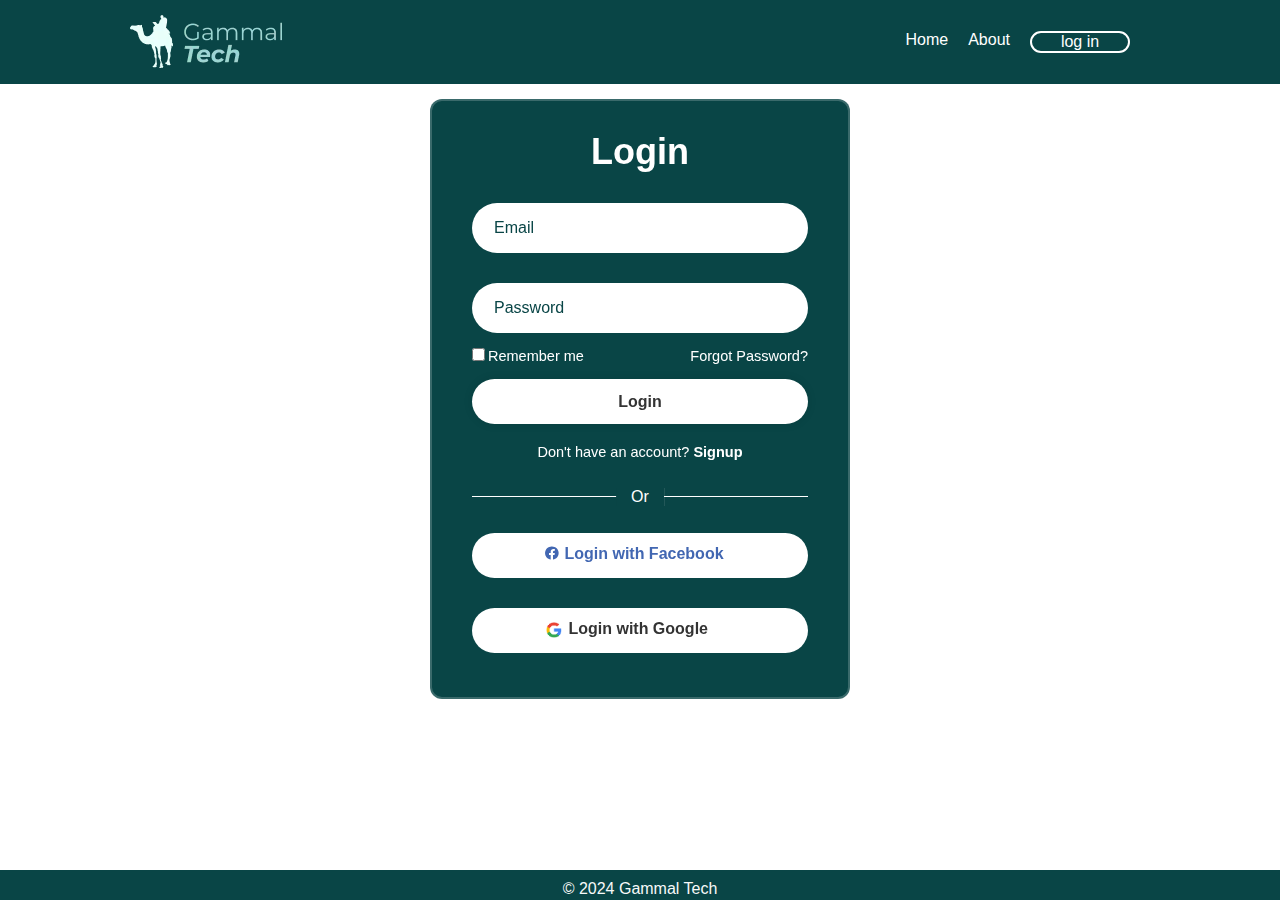
==== Gammal Proj/login/login.html @ 4a8eef0c "Add files via upload" ====
<html>
    <head>
        <title>Login Page | Gammal Tech Exam</title>
        <link rel="stylesheet" href = "style.css">
        <link href='https://unpkg.com/boxicons@2.1.4/css/boxicons.min.css' rel='stylesheet'>
    </head>
    
    <body>
        <section>
            <header>
                <div class = "logo1">
                    <a href="D:\Gammal Proj\main.html">
                  <img src = "2.png">
                  </a>
                </div>
              <div class = "sections">
               
                <a href = "D:\Gammal Proj\main.html">Home</a>
                <a href = "https://www.gammal.tech/" target="_blank">About</a>
                <a href="D:\Gammal Proj\login\login.html">
                    <button class="login_button" target="_blank">
                        log in
                    </button>
                </a>
            </div>
             </header>	
            </section>		
        <main>
        <!--Login Page-->
        <div class="container1">
        <div class = wrapper>
            <form action="#">
                <h1>Login</h1>
                <div class="input-box">
                    <input type="text" placeholder="Email" required>
                </div>
                <div class="input-box">
                    <input type="password" placeholder="Password" required>
                </div>
                <div class="remember-forgot">
                    <label><input type ="checkbox">Remember me</label>
                    <a href = "#">Forgot Password?</a>
                </div>
                <button type = "submit" class="btn">Login</button>
                <div class="register-link">
                    <p>Don't have an account? <a href = "Signup Page\signup.html">Signup</a> </p>
                </div>
            </form>
            <div class="line"></div>

            <div class="media-options1">
                <a href="#" class="field facebook"></a>
                <i class='bx bxl-facebook-circle facebook-icon' ></i>
                <span>&nbsp;Login with Facebook</span>
            </div>

            <div class="media-options2">
                <a href="#" class="field google"></a>
                <img src="google.png" alt="" class="google-img">
                <span>&nbsp;Login with Google</span>
            </div>
        </div>
        </main>
        <footer class="footer">
            <div>
                <div class="cpy_right">
                    <p>&copy; 2024 Gammal Tech</p>
                </div>
            </div>
          </footer>
    </body>
</html>
---- Gammal Proj/login/style.css ----
*{
    margin: 0;
    padding: 0;
    box-sizing: border-box;
    font-family: "Poppins", sans-serif;
}

body{
    display: flex;
    flex-direction: column;
    min-height: 100vh;
    margin: 0;
    font-family:'Poppins', sans-serif;
}

header {
    background-color: rgb(9, 69, 70);
    color: #fff;
    padding: 15px;
    display: flex;
    justify-content: space-between;
    align-items: center;
    padding-left:130px ;
    padding-right:130px ;
  }
  
  .logo img {
    max-width: 100%;
    height: auto;
  }
  
  .sections {
    display: flex;
  }
  
  .sections a {
    text-decoration: none;
    color: #fff;
    margin-right: 20px;
  }
  
  /* Responsive Styles */
  @media (max-width: 768px) {
    header {
      flex-direction: column;
      align-items: flex-start;
    }
  
    .sections {
      flex-direction: column;
      align-items: flex-start;
    }
  
    .sections a {
      margin: 5px 0;
    }
  }

  .login_button{
    width: 100px;
    border-radius: 20px;
    background-color: rgb(9, 69, 70); 
    border: 2px solid #fff;
    color: white;
    text-align: center;
    text-decoration: none;
    cursor: pointer;
    font-size: 16px;
    transition: background-color 0.3s, color 0.3s;
    padding-top: 0px;
  }
  .login_button:hover {
    background-color: white;
    color: rgb(9, 69, 70);
  }

  .container1 {
    display: flex;
    justify-content: center;
    padding: 40px;
    padding-bottom: 25px;
  }

.wrapper{
    margin-top: -25px;
    height: 600px;
    width: 420px;
    background: rgb(9, 69, 70);
    border: 2px solid rgba(255, 255, 255, .2);
    backdrop-filter: blur(10px);
    color: #fff;
    border-radius: 12px;
    padding: 30px 40px;
}

.wrapper h1{
    font-size: 36px;
    text-align: center;
}

.wrapper .input-box{
    position: relative;
    width: 100%;
    height: 50px;
    
    margin: 30px 0;   
}



.input-box input{
    width: 100%;
    height: 100%;
    background: #fff;
    border: none;
    outline: none;
    border: 2px solid rgba(255, 255, 255, .2);
    border-radius: 40px;
    font-size: 16px;
    color: rgb(9, 69, 70);
    padding: 20px 45px 20px 20px;
    
}

.input-box input::placeholder{
    color:rgb(9, 69, 70);   
}

.input-box i{
    position: absolute;
    right: 20px;
    top: 30%;
    transform: translate(-50%);
    font-size: 20px;
}

.wrapper .remember-forgot{
    display: flex;
    justify-content: space-between;
    font-size: 14.5px;
    margin: -15px 0 15px;
}

.remember-forgot label input{
    accent-color: #fff;
    margin-right: 3px;
}

.remember-forgot a{
    color: #fff;
    text-decoration: none;   
}

.remember-forgot a:hoover{
    text-decoration: underline;
}

.wrapper .btn{
    width: 100%;
    height: 45px;
    background: #fff;
    border: none;
    outline: none;
    border-radius: 40px;
    box-shadow: 0 0 10px rgba(0, 0, 0, .1);
    cursor: pointer;
    font-size: 16px;
    color: #333;
    font-weight: 600;
}

.wrapper .register-link{
    font-size: 14.5px;
    text-align: center;
    margin: 20px 0 15px;
}

.register-link p a{
    color: #fff;
    text-decoration: none;
    font-weight: 600;
}

.register-link p a:hoover{
    text-decoration: underline;
}

.line{
    position: relative;
    height: 1px;
    width: 100%;
    margin: 36px 0;
    background-color: #fff;
}

.line::before{
    content: 'Or';
    position: absolute;
    top: 50%;
    left: 50%;
    transform: translate(-50%, -50%);
    background-color:rgb(9, 69, 70);
    color: white;
    padding: 0 15px;

}

.media-options1{
    display: flex;
    background-color: #fff;
    color: #4267b2;
    width: 100%;
    height: 45px;
    border: none;
    outline: none;
    border: 2px solid rgba(255, 255, 255, .2);
    border-radius: 40px;
    font-size: 16px;
    padding: 10px 30px 20px 70px;
    cursor: pointer;
    font-weight: 600;
}

.media-options2{
    display: flex;
    background-color: #fff;
    color: #333;
    width: 100%;
    height: 45px;
    border: none;
    outline: none;
    border: 2px solid rgba(255, 255, 255, .2);
    border-radius: 40px;
    font-size: 16px;
    padding: 10px 30px 20px 70px;
    cursor: pointer;
    font-weight: 600;
    margin-top: 30px;
}

img.google-img{
    height: 20px;
    width: 20px;
    object-fit: cover;
}
.footer {
    background-color: rgb(9, 69, 70);
    color: #f7f9f9;
    padding: 10px;
    position: fixed;
    align-items: center;
    bottom: 0;
    width: 100%;
  }
  .cpy_right {
    text-align: center;
    height: 10px;
    padding-bottom: 5px;
  }
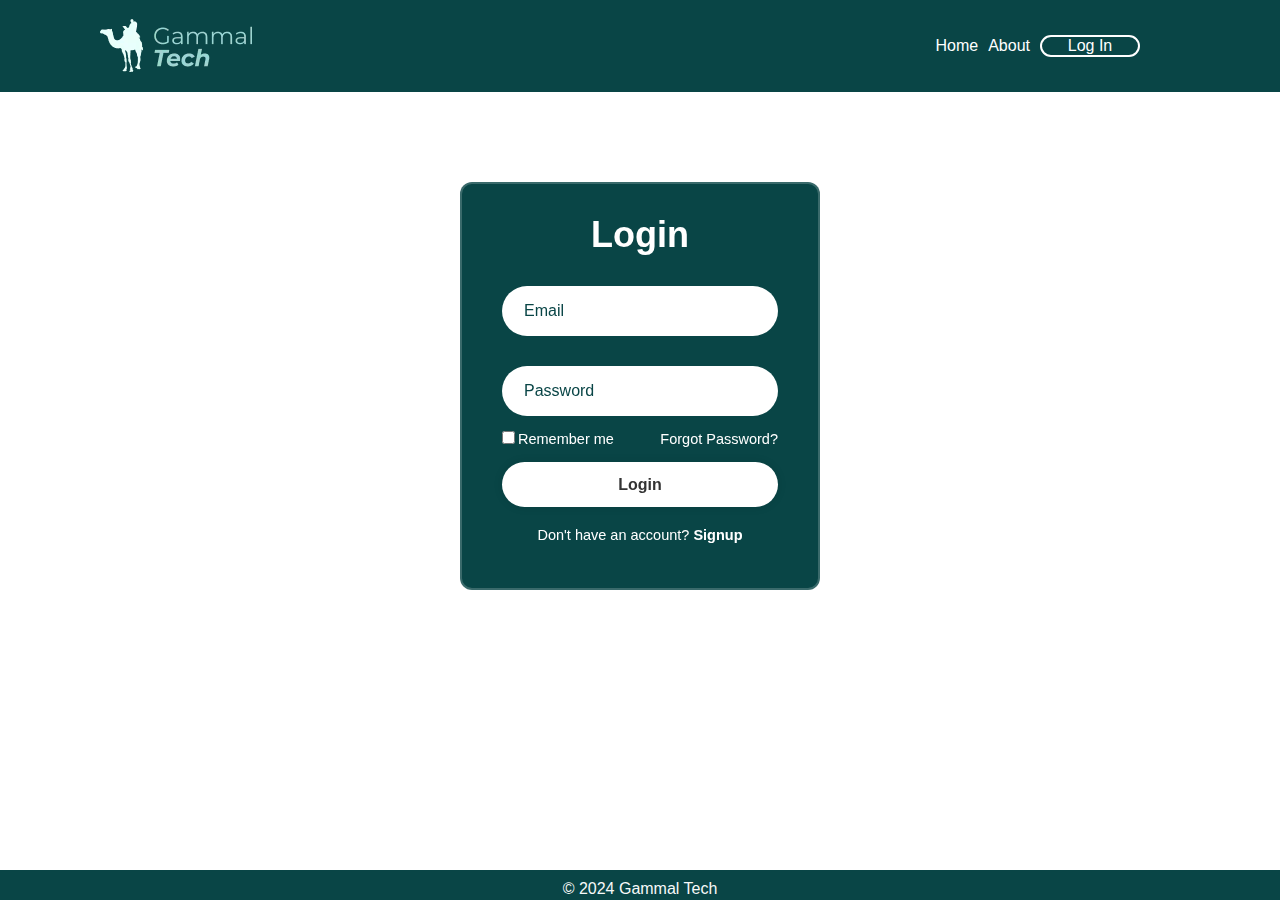
==== commit e8e25503: "Add files via upload" ====
--- a/Gammal Proj/login/login.html
+++ b/Gammal Proj/login/login.html
@@ -1,29 +1,41 @@
 <html>
     <head>
+        <meta charset="UTF-8">
+        <meta name="viewport" content="width=device-width, initial-scale=1.0">
         <title>Login Page | Gammal Tech Exam</title>
         <link rel="stylesheet" href = "style.css">
         <link href='https://unpkg.com/boxicons@2.1.4/css/boxicons.min.css' rel='stylesheet'>
+        <link rel="shortcut icon" href="gammal_logo4.png" type="image/x-icon">
+        <link rel="stylesheet" href = "media.css">
     </head>
     
     <body>
         <section>
             <header>
-                <div class = "logo1">
+                <div class="header-line">
+                <div class="logo1">
                     <a href="D:\Gammal Proj\main.html">
-                  <img src = "2.png">
-                  </a>
+                        <img src="2.png" alt="Gammal Tech Logo">
+                    </a>
                 </div>
-              <div class = "sections">
-               
-                <a href = "D:\Gammal Proj\main.html">Home</a>
-                <a href = "https://www.gammal.tech/" target="_blank">About</a>
-                <a href="D:\Gammal Proj\login\login.html">
-                    <button class="login_button" target="_blank">
-                        log in
-                    </button>
-                </a>
+                <div class="menu-icon" id="menuIcon">
+                    <i class='bx bx-menu'></i>
+                </div>
             </div>
-             </header>	
+                <div class="sections">
+                    <ul class="nav-list">
+                        <li><a href="D:\Gammal Proj\main.html">Home</a></li>
+                        <li><a href="https://www.gammal.tech/" target="_blank">About</a></li>
+                        <li>
+                            <a href="D:\Gammal Proj\login\login.html">
+                                <button class="login_button" target="_blank">
+                                    Log In
+                                </button>
+                            </a>
+                        </li>
+                    </ul>
+                </div>
+            </header>	
             </section>		
         <main>
         <!--Login Page-->
@@ -46,19 +58,9 @@
                     <p>Don't have an account? <a href = "Signup Page\signup.html">Signup</a> </p>
                 </div>
             </form>
-            <div class="line"></div>
+            
 
-            <div class="media-options1">
-                <a href="#" class="field facebook"></a>
-                <i class='bx bxl-facebook-circle facebook-icon' ></i>
-                <span>&nbsp;Login with Facebook</span>
-            </div>
-
-            <div class="media-options2">
-                <a href="#" class="field google"></a>
-                <img src="google.png" alt="" class="google-img">
-                <span>&nbsp;Login with Google</span>
-            </div>
+            
         </div>
         </main>
         <footer class="footer">
@@ -68,5 +70,19 @@
                 </div>
             </div>
           </footer>
+
+
+          <script>
+            // Add this script at the end of your body or in a separate JavaScript file
+document.addEventListener('DOMContentLoaded', function () {
+    var menuIcon = document.getElementById('menuIcon');
+    var navList = document.querySelector('.nav-list');
+
+    menuIcon.addEventListener('click', function () {
+        navList.classList.toggle('show');
+    });
+});
+
+          </script>
     </body>
 </html>--- a/Gammal Proj/login/style.css
+++ b/Gammal Proj/login/style.css
@@ -77,7 +77,7 @@
   .container1 {
     display: flex;
     justify-content: center;
-    padding: 40px;
+    padding: 90px;
     padding-bottom: 25px;
   }
 
@@ -258,3 +258,48 @@
     padding-bottom: 5px;
   }
 
+
+
+
+  /* Add new styles */
+.nav-list {
+  display: flex;
+  list-style: none;
+}
+
+.nav-list li {
+  margin-right: 20px;
+}
+
+/* Initially hide the navigation on smaller screens */
+@media (max-width: 768px) {
+  .nav-list {
+      display: none;
+      flex-direction: column;
+      align-items: center;
+      padding: 10px;
+  }
+
+  .nav-list.show {
+      display: flex;
+  }
+}
+
+
+
+.logo img {
+  max-width: 100%;
+  height: auto;
+}
+
+.sections {
+  display: flex;
+  align-items: flex-end; /* Updated to align items at the bottom */
+}
+
+.sections a {
+  text-decoration: none;
+  color: #fff;
+  margin-right: 20px;
+}
+
--- a/Gammal Proj/login/media.css
+++ b/Gammal Proj/login/media.css
@@ -0,0 +1,270 @@
+@media (max-width: 575.98px) {
+    header {
+        flex-direction: column;
+        align-items: center;
+        padding-left: 10px;
+        /* padding-right: 10px; */
+    }
+
+    .sections {
+        flex-direction: column;
+        align-items: center;
+    }
+
+    .sections a {
+        margin: 5px 0;
+    }
+
+    .container1 {
+        padding: 20px;
+    }
+
+    .wrapper {
+        width: 90%;
+        max-width: 420px;
+        margin-top: 0;
+    }
+
+
+.login_button {
+    width: 100%;
+    max-width: 150px; /* Adjust as needed */
+    margin-top: 10px; /* Add margin for spacing */
+}
+
+
+
+.container1 {
+    display: flex;
+    flex-direction: column;
+    align-items: center;
+    
+}
+
+.wrapper {
+    height: 100%;
+    width: 100%;
+    max-width: 420px;
+    background: rgb(9, 69, 70);
+    border: 2px solid rgba(255, 255, 255, .2);
+    backdrop-filter: blur(10px);
+    color: #fff;
+    border-radius: 12px;
+    padding: 30px 40px;
+}
+
+.nav-list {
+    flex-direction: column;
+    align-items: center;
+    padding: 10px;
+}
+
+.nav-list li {
+    margin: 10px 0;
+}
+.sections a {
+    text-align: center;
+}
+.header-line {
+    display: flex;
+    align-items: center;
+    justify-content: space-between;
+  }
+  .menu-icon{
+    margin-left: 70px;
+    display: flex;
+    
+  }
+ main{
+    margin-bottom: 50px;
+ }
+ .logo1 {
+    margin-left:120px ; /* This will push the logo to the right */
+}
+ 
+  .media-options1{
+    font-size: 10px;
+  }
+  .media-options2{
+    font-size: 10px;
+  }
+  .remember-forgot a{
+    margin-left: 12px;
+  }
+}
+
+
+
+@media ( min-width: 576px){
+    header {
+        flex-direction: column;
+        align-items: center;
+        padding-left: 10px;
+        
+    }
+    .sections {
+        flex-direction: column;
+        align-items: center;
+    }
+
+    .sections a {
+        margin: 5px 0;
+    }
+
+   
+
+    .wrapper {
+        width: 90%;
+        max-width: 420px;
+        margin-top: 0;
+    }
+
+
+
+
+
+
+.container1 {
+    display: flex;
+    flex-direction: column;
+    align-items: center;
+    
+}
+
+.wrapper {
+    height: 100%;
+    width: 100%;
+    max-width: 420px;
+    background: rgb(9, 69, 70);
+    border: 2px solid rgba(255, 255, 255, .2);
+    backdrop-filter: blur(10px);
+    color: #fff;
+    border-radius: 12px;
+    padding: 30px 40px;
+}
+
+ .nav-list {
+    flex-direction: column;
+    align-items: center;
+    padding: 10px;
+}
+
+.nav-list li {
+    margin: 10px 0;
+}
+
+.sections a {
+    text-align: center;
+}
+
+.header-line {
+    display: flex;
+    align-items: center;
+    justify-content: space-between;
+    
+  }
+  
+  .menu-icon{
+    margin-left: 250px;
+  }
+  
+ main{
+    margin-bottom: 70px;
+ }
+ 
+ 
+ .logo1 {
+    margin-right: auto; 
+}
+
+}
+
+
+@media ( min-width: 763px){
+
+    header {
+        flex-direction: row;
+        align-items: center;
+        
+        
+    }
+    .logo1{
+        padding-left: 90px;
+    }
+    .sections {
+        flex-direction: column;
+        align-items: center;
+    }
+
+    .sections a {
+        margin: 5px 0;
+    }
+
+   
+
+    .wrapper {
+        width: 90%;
+        max-width: 420px;
+        margin-top: 0;
+    }
+
+
+
+
+
+
+.container1 {
+    display: flex;
+    flex-direction: column;
+    align-items: center;
+    
+}
+
+.wrapper {
+    height: 100%;
+    width: 100%;
+    max-width: 420px;
+    background: rgb(9, 69, 70);
+    border: 2px solid rgba(255, 255, 255, .2);
+    backdrop-filter: blur(10px);
+    color: #fff;
+    border-radius: 12px;
+    padding: 30px 40px;
+}
+
+ .nav-list {
+    flex-direction: row;
+    align-items: center;
+    
+}
+
+.nav-list li {
+    margin-left: 10px;
+}
+
+.sections a {
+    text-align: center;
+}
+
+.header-line {
+    display: flex;
+    align-items: center;
+    justify-content: space-between;
+    width: 85%;
+    
+  }
+  
+  
+  
+ main{
+    display: flex;
+    justify-content: center;
+    align-items: center;
+    
+ }
+ 
+
+#menuIcon{
+    display: none;
+} 
+}